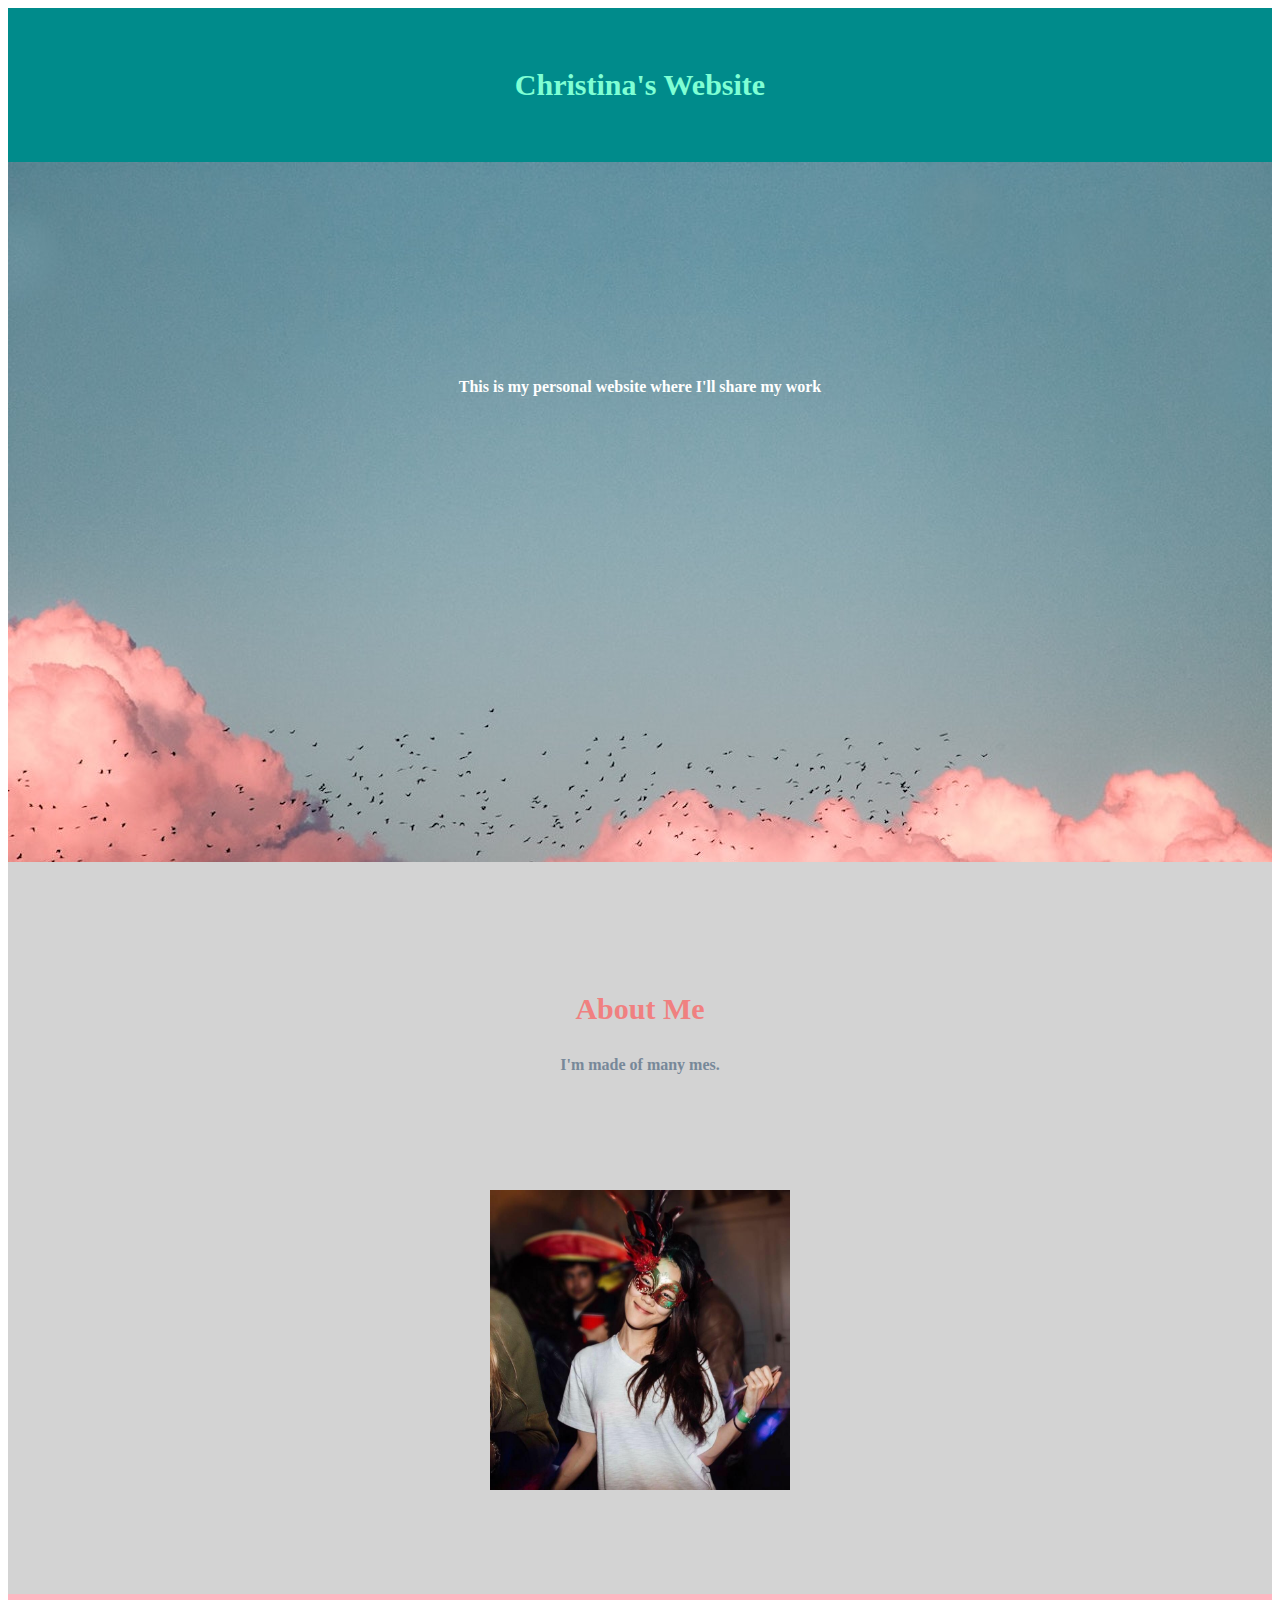
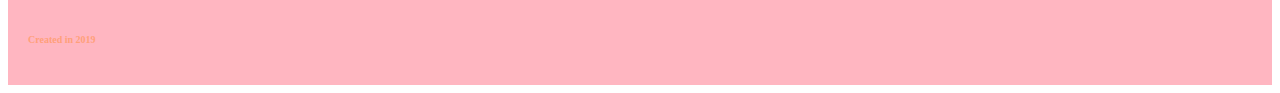
==== index.html @ 6ebe079e "new update" ====
<!DOCTYPE html>
<html lang = "en">
<head>
    <title>My Personal Website</title>
    <link rel="stylesheet" href="style.css" />
</head>
<body>
    <header>
        <h3 class="headerStyle">Christina's Website</h3>
    </header>
    <section class="hero" id="hero">
    <p>This is my personal website where I'll share my work</p>
    </section>
    <section class="about" id="about">
        <h3>About Me</h3>
        <p class="aboutText">I'm made of many mes.</p>
        <img src="christina.jpg" alt="picture of Christina" style="
        width: 300px;
        height: 300px;
        margin :100px 50px">
    </section>
    <footer>
        <p class="footerText">Created in 2019</p>
    </footer>
</body>
</html>
---- style.css ----
h3.headerStyle {
    color:aquamarine;
    font-size: 30px;
}

header {
    padding: 30px 0;
    background-color: darkcyan;
    text-align: center;
}

h3{
    color: lightcoral;
    font-size: 30px;
}

p {
    color: white;
    font-weight: 800;
}

.hero{
    background-image: url(background.jpg);
    min-height: 500px;
    text-align: center;
    padding-top: 200px;
}

.about{
    background-color: lightgray;
    min-height: 300px;
    text-align: center;
    padding-top: 100px;
}

p.aboutText{
    color: lightslategrey;
}

p.footerText{
    color: lightsalmon;
    font-size: 10px;
}

footer {
    background-color:lightpink;
    padding: 30px 0 30px 20px;
}

.aboutImg {
    width="300";
}
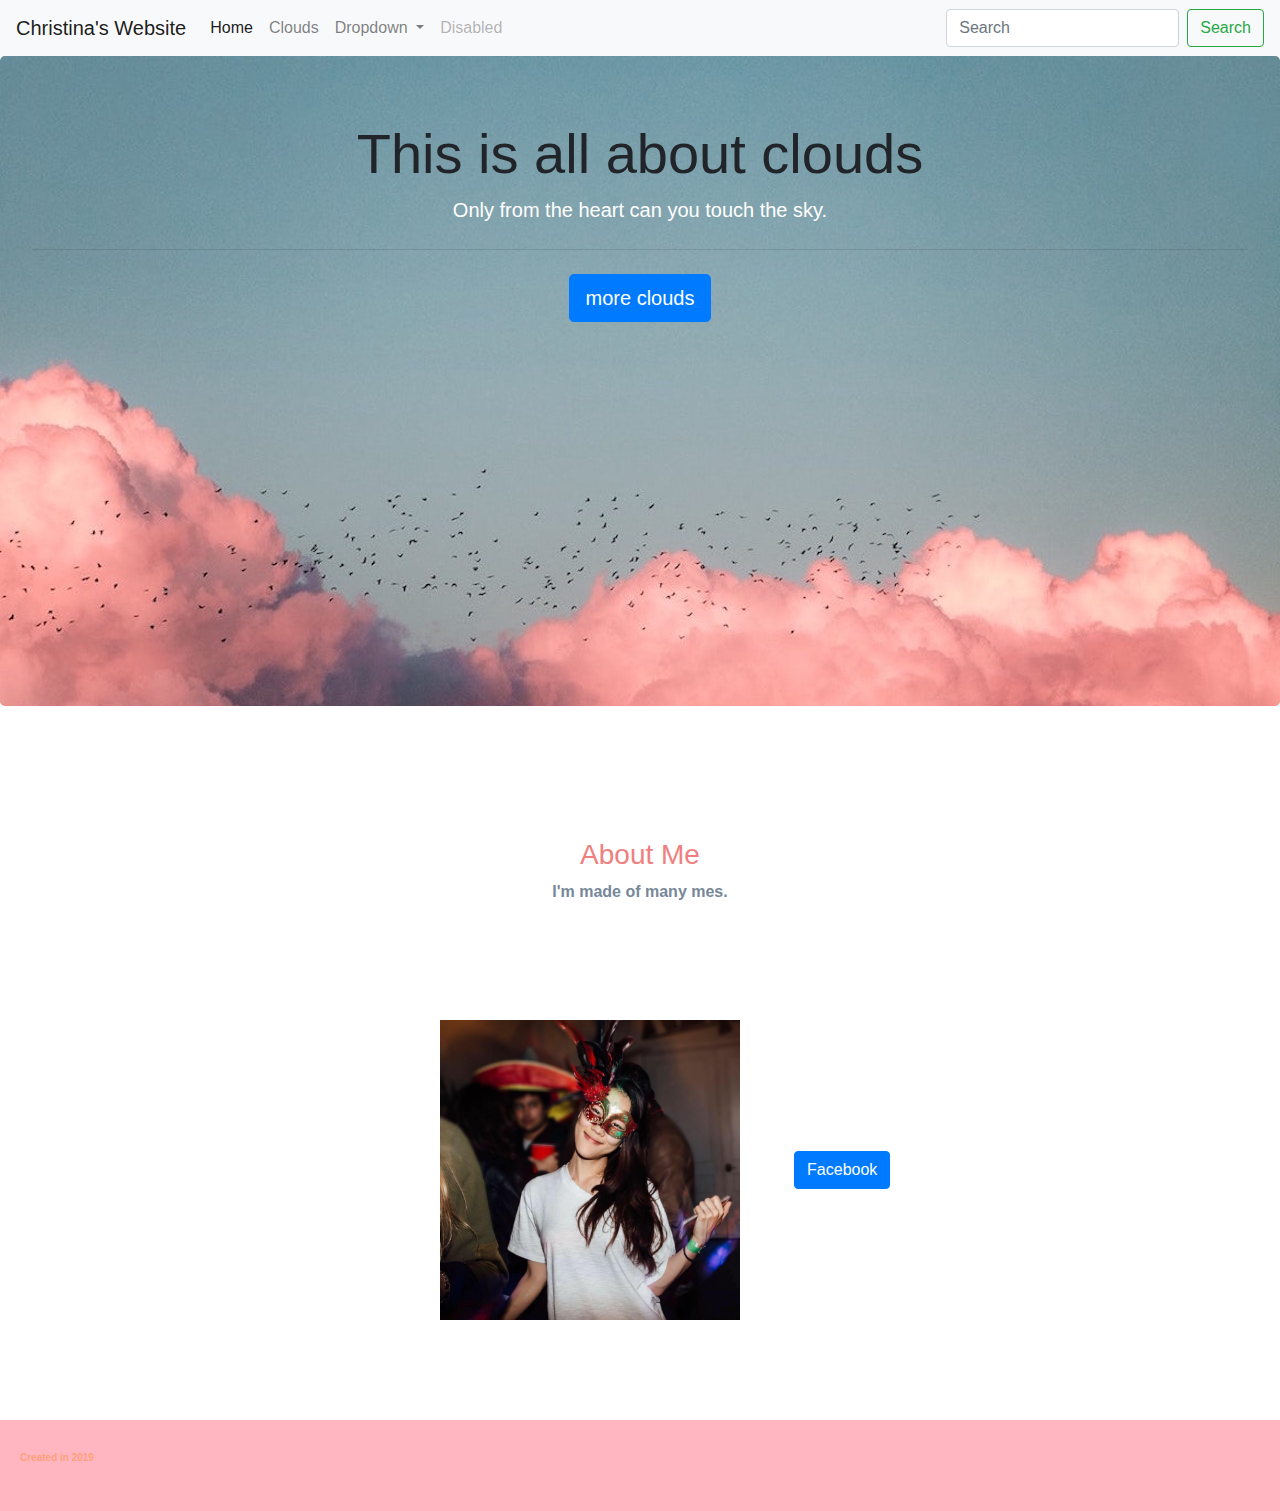
==== commit 4576e0b5: "new page update" ====
--- a/index.html
+++ b/index.html
@@ -3,14 +3,51 @@
 <head>
     <title>My Personal Website</title>
     <link rel="stylesheet" href="style.css" />
+    <link rel="stylesheet" href="https://stackpath.bootstrapcdn.com/bootstrap/4.3.1/css/bootstrap.min.css" integrity="sha384-ggOyR0iXCbMQv3Xipma34MD+dH/1fQ784/j6cY/iJTQUOhcWr7x9JvoRxT2MZw1T" crossorigin="anonymous">
+<script src="https://stackpath.bootstrapcdn.com/bootstrap/4.3.1/js/bootstrap.min.js" integrity="sha384-JjSmVgyd0p3pXB1rRibZUAYoIIy6OrQ6VrjIEaFf/nJGzIxFDsf4x0xIM+B07jRM" crossorigin="anonymous"></script>
 </head>
 <body>
-    <header>
-        <h3 class="headerStyle">Christina's Website</h3>
-    </header>
-    <section class="hero" id="hero">
-    <p>This is my personal website where I'll share my work</p>
-    </section>
+    <nav class="navbar navbar-expand-lg navbar-light bg-light">
+        <a class="navbar-brand" href="#">Christina's Website</a>
+        <button class="navbar-toggler" type="button" data-toggle="collapse" data-target="#navbarSupportedContent" aria-controls="navbarSupportedContent" aria-expanded="false" aria-label="Toggle navigation">
+          <span class="navbar-toggler-icon"></span>
+        </button>
+      
+        <div class="collapse navbar-collapse" id="navbarSupportedContent">
+          <ul class="navbar-nav mr-auto">
+            <li class="nav-item active">
+              <a class="nav-link" href="#">Home <span class="sr-only">(current)</span></a>
+            </li>
+            <li class="nav-item">
+              <a class="nav-link" href="/clouds.html">Clouds</a>
+            </li>
+            <li class="nav-item dropdown">
+              <a class="nav-link dropdown-toggle" href="#" id="navbarDropdown" role="button" data-toggle="dropdown" aria-haspopup="true" aria-expanded="false">
+                Dropdown
+              </a>
+              <div class="dropdown-menu" aria-labelledby="navbarDropdown">
+                <a class="dropdown-item" href="#">Action</a>
+                <a class="dropdown-item" href="#">Another action</a>
+                <div class="dropdown-divider"></div>
+                <a class="dropdown-item" href="#">Something else here</a>
+              </div>
+            </li>
+            <li class="nav-item">
+              <a class="nav-link disabled" href="#" tabindex="-1" aria-disabled="true">Disabled</a>
+            </li>
+          </ul>
+          <form class="form-inline my-2 my-lg-0">
+            <input class="form-control mr-sm-2" type="search" placeholder="Search" aria-label="Search">
+            <button class="btn btn-outline-success my-2 my-sm-0" type="submit">Search</button>
+          </form>
+        </div>
+      </nav>
+      <div class="jumbotron">
+        <h1 class="display-4">This is all about clouds</h1>
+        <p class="lead">Only from the heart can you touch the sky.</p>
+        <hr class="my-4">
+        <a class="btn btn-primary btn-lg" href="#" role="button" >more clouds</a>
+      </div>
     <section class="about" id="about">
         <h3>About Me</h3>
         <p class="aboutText">I'm made of many mes.</p>
@@ -18,9 +55,13 @@
         width: 300px;
         height: 300px;
         margin :100px 50px">
+        <a target="_blank" href="https://www.facebook.com/christina.niii">
+        <button type="button" class="btn btn-primary">Facebook</button>
     </section>
-    <footer>
-        <p class="footerText">Created in 2019</p>
-    </footer>
+    <section class="footer" id="footer">
+        <footer>
+            <p class="footerText">Created in 2019</p>
+        </footer>
+    </section>
 </body>
 </html>--- a/style.css
+++ b/style.css
@@ -19,15 +19,15 @@
     font-weight: 800;
 }
 
-.hero{
+.jumbotron{
     background-image: url(background.jpg);
-    min-height: 500px;
+    min-height: 650px;
     text-align: center;
     padding-top: 200px;
 }
 
 .about{
-    background-color: lightgray;
+    background-color: white;
     min-height: 300px;
     text-align: center;
     padding-top: 100px;
@@ -49,4 +49,4 @@
 
 .aboutImg {
     width="300";
-}+}
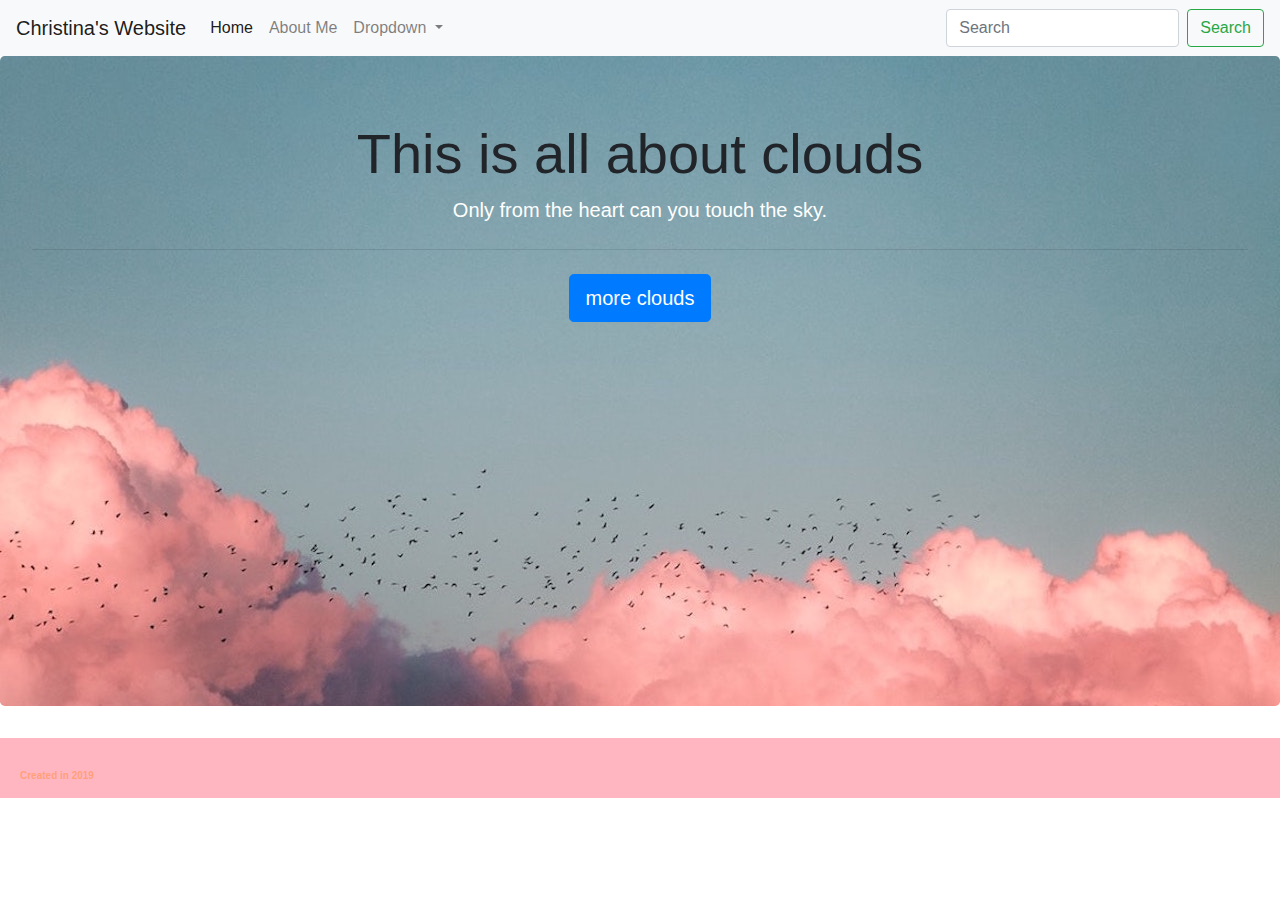
==== commit ef7f26c1: "website upload" ====
--- a/index.html
+++ b/index.html
@@ -4,7 +4,11 @@
     <title>My Personal Website</title>
     <link rel="stylesheet" href="style.css" />
     <link rel="stylesheet" href="https://stackpath.bootstrapcdn.com/bootstrap/4.3.1/css/bootstrap.min.css" integrity="sha384-ggOyR0iXCbMQv3Xipma34MD+dH/1fQ784/j6cY/iJTQUOhcWr7x9JvoRxT2MZw1T" crossorigin="anonymous">
-<script src="https://stackpath.bootstrapcdn.com/bootstrap/4.3.1/js/bootstrap.min.js" integrity="sha384-JjSmVgyd0p3pXB1rRibZUAYoIIy6OrQ6VrjIEaFf/nJGzIxFDsf4x0xIM+B07jRM" crossorigin="anonymous"></script>
+    <script src="https://stackpath.bootstrapcdn.com/bootstrap/4.3.1/js/bootstrap.min.js" integrity="sha384-JjSmVgyd0p3pXB1rRibZUAYoIIy6OrQ6VrjIEaFf/nJGzIxFDsf4x0xIM+B07jRM" crossorigin="anonymous"></script>
+
+    <script src="https://code.jquery.com/jquery-3.3.1.slim.min.js" integrity="sha384-q8i/X+965DzO0rT7abK41JStQIAqVgRVzpbzo5smXKp4YfRvH+8abtTE1Pi6jizo" crossorigin="anonymous"></script>
+    <script src="https://cdnjs.cloudflare.com/ajax/libs/popper.js/1.14.6/umd/popper.min.js" integrity="sha384-wHAiFfRlMFy6i5SRaxvfOCifBUQy1xHdJ/yoi7FRNXMRBu5WHdZYu1hA6ZOblgut" crossorigin="anonymous"></script>
+    <script src="https://stackpath.bootstrapcdn.com/bootstrap/4.2.1/js/bootstrap.min.js" integrity="sha384-B0UglyR+jN6CkvvICOB2joaf5I4l3gm9GU6Hc1og6Ls7i6U/mkkaduKaBhlAXv9k" crossorigin="anonymous"></script>
 </head>
 <body>
     <nav class="navbar navbar-expand-lg navbar-light bg-light">
@@ -16,25 +20,25 @@
         <div class="collapse navbar-collapse" id="navbarSupportedContent">
           <ul class="navbar-nav mr-auto">
             <li class="nav-item active">
-              <a class="nav-link" href="#">Home <span class="sr-only">(current)</span></a>
+              <a class="nav-link" href="file:///Users/christinani/Desktop/My%20Personal%20Website/index.html#">Home <span class="sr-only">(current)</span></a>
             </li>
             <li class="nav-item">
-              <a class="nav-link" href="/clouds.html">Clouds</a>
+              <a class="nav-link" href="file:///Users/christinani/Desktop/My%20Personal%20Website/AboutMe.html#">About Me</a>
             </li>
             <li class="nav-item dropdown">
               <a class="nav-link dropdown-toggle" href="#" id="navbarDropdown" role="button" data-toggle="dropdown" aria-haspopup="true" aria-expanded="false">
                 Dropdown
               </a>
               <div class="dropdown-menu" aria-labelledby="navbarDropdown">
-                <a class="dropdown-item" href="#">Action</a>
-                <a class="dropdown-item" href="#">Another action</a>
-                <div class="dropdown-divider"></div>
-                <a class="dropdown-item" href="#">Something else here</a>
+                <a class="dropdown-item" href="file:///Users/christinani/Desktop/My%20Personal%20Website/clouds.html#">More Clouds</a>
+                <a class="dropdown-item" href="file:///Users/christinani/Desktop/My%20Personal%20Website/blog.html#">Blogs</a>
+                <!-- div class="dropdown-divider"></div>
+                <a class="dropdown-item" href="#">Something else here</a -->
               </div>
             </li>
-            <li class="nav-item">
+            <!-- li class="nav-item">
               <a class="nav-link disabled" href="#" tabindex="-1" aria-disabled="true">Disabled</a>
-            </li>
+            </li -->
           </ul>
           <form class="form-inline my-2 my-lg-0">
             <input class="form-control mr-sm-2" type="search" placeholder="Search" aria-label="Search">
@@ -46,18 +50,8 @@
         <h1 class="display-4">This is all about clouds</h1>
         <p class="lead">Only from the heart can you touch the sky.</p>
         <hr class="my-4">
-        <a class="btn btn-primary btn-lg" href="#" role="button" >more clouds</a>
+        <a class="btn btn-primary btn-lg" href="/Users/christinani/Desktop/My%20Personal%20Website/clouds.html#" role="button">more clouds</a>
       </div>
-    <section class="about" id="about">
-        <h3>About Me</h3>
-        <p class="aboutText">I'm made of many mes.</p>
-        <img src="christina.jpg" alt="picture of Christina" style="
-        width: 300px;
-        height: 300px;
-        margin :100px 50px">
-        <a target="_blank" href="https://www.facebook.com/christina.niii">
-        <button type="button" class="btn btn-primary">Facebook</button>
-    </section>
     <section class="footer" id="footer">
         <footer>
             <p class="footerText">Created in 2019</p>
--- a/style.css
+++ b/style.css
@@ -1,3 +1,4 @@
+/* index.html code starts here*/
 h3.headerStyle {
     color:aquamarine;
     font-size: 30px;
@@ -26,17 +27,6 @@
     padding-top: 200px;
 }
 
-.about{
-    background-color: white;
-    min-height: 300px;
-    text-align: center;
-    padding-top: 100px;
-}
-
-p.aboutText{
-    color: lightslategrey;
-}
-
 p.footerText{
     color: lightsalmon;
     font-size: 10px;
@@ -45,8 +35,113 @@
 footer {
     background-color:lightpink;
     padding: 30px 0 30px 20px;
+    max-height: 5pt;
 }
 
-.aboutImg {
-    width="300";
+/* clouds.html code starts here */
+
+.tales {
+    width: 970px;
+    height: 600px;
+
 }
+
+div.c-wrapper{
+    width: 80%; /* for example */
+    margin: auto;
+}
+
+.carousel-inner > .item > img, 
+.carousel-inner > .item > a > img{
+/*  width: 100%; use this, or not */
+margin: auto;
+}
+
+/* AboutMe.html code starts here*/
+body {
+    margin: 0 auto;
+    padding: 0;
+    background: #222;
+  }
+  
+  .left {
+    left: 25px;
+  }
+  
+  .right {
+    right: 25px;
+  }
+  
+  .center {
+    text-align: center;
+  }
+  
+  .bottom {
+    position: absolute;
+    bottom: 25px;
+  }
+  
+  #gradient {
+    background: #999955;
+    background-image: linear-gradient(#DAB046 20%, #D73B25 20%, #D73B25 40%, #C71B25 40%, #C71B25 60%, #961A39 60%, #961A39 80%, #601035 80%);
+    margin: 0 auto;
+    margin-top: 100px;
+    width: 100%;
+    height: 150px;
+  }
+  
+  #gradient:after {
+    content: "";
+    position: absolute;
+    background: #E9E2D0;
+    left: 50%;
+    margin-top: -67.5px;
+    margin-left: -270px;
+    padding-left: 20px;
+    border-radius: 5px;
+    width: 520px;
+    height: 275px;
+    z-index: -1;
+  }
+  
+  #card {
+    position: absolute;
+    width: 450px;
+    height: 225px;
+    padding: 25px;
+    padding-top: 0;
+    padding-bottom: 0;
+    left: 50%;
+    top: 67.5px;
+    margin-left: -250px;
+    background: #E9E2D0;
+    box-shadow: -20px 0 35px -25px black, 20px 0 35px -25px black;
+    z-index: 5;
+  }
+  
+  #card img {
+    width: 150px;
+    float: left;
+    border-radius: 5px;
+    margin-right: 20px;
+    margin-top: 23px;
+  }
+  
+  #card h2 {
+    font-family: courier;
+    color: #333;
+    margin: 0 auto;
+    padding: 18pt;
+    font-size: 15pt;
+  }
+  
+  #card p {
+    font-family: courier;
+    color: #555;
+    font-size: 13px;
+  }
+  
+  #card span {
+    font-family: courier;
+  }
+
